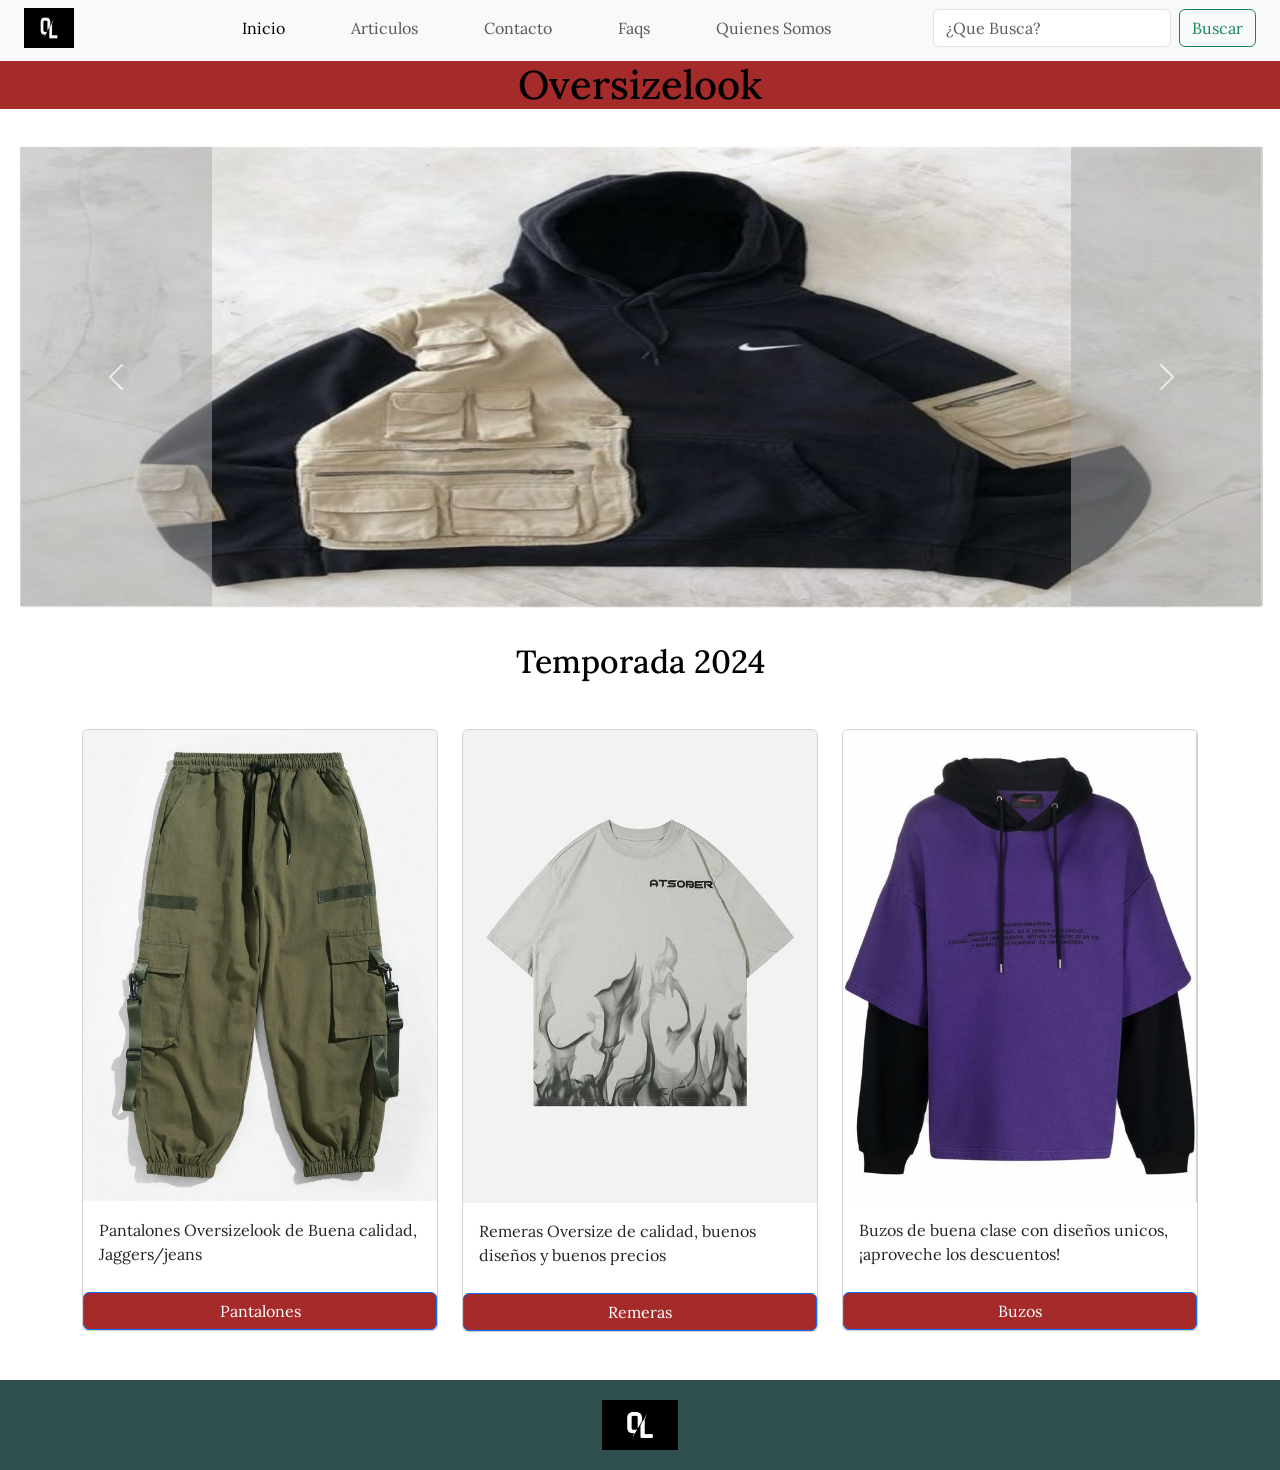
==== index.html @ c61d261a "primer commit" ====
<!DOCTYPE html>
<html lang="en">
<head>
    <meta charset="UTF-8">
    <meta name="viewport" content="width=device-width, initial-scale=1.0">

    <!--Google Fonts-->
    <link rel="preconnect" href="https://fonts.googleapis.com">
    <link rel="preconnect" href="https://fonts.gstatic.com" crossorigin>
    <link href="https://fonts.googleapis.com/css2?family=Lora:ital,wght@0,400..700;1,400..700&display=swap" rel="stylesheet">

    <!--BS-->
    <link href="https://cdn.jsdelivr.net/npm/bootstrap@5.3.3/dist/css/bootstrap.min.css" rel="stylesheet" integrity="sha384-QWTKZyjpPEjISv5WaRU9OFeRpok6YctnYmDr5pNlyT2bRjXh0JMhjY6hW+ALEwIH" crossorigin="anonymous">

    <!--CSS main-->
    <link rel="stylesheet" href="./css/main.css">
    <title>Oversizelook</title>
</head>
<body>
    
    <header>

        <nav class="navbar navbar-expand-lg bg-body-tertiary">
          <div class="container-fluid">
              <!--Logo-navbar (imagen)-->
              <div class="logo-navbar">
                  <div class="container">
                      <a class="navbar-brand" href="./index.html">
                      <img src="./assets/oversizelook.jpg" alt="logo-OversizeLook" width="50" height="40">
                      </a>
                  </div>
              </div>
              <div class="collapse navbar-collapse" id="navbarNav">
                <ul class="navbar-nav">
                  <li class="nav-item">
                    <a class="nav-link active" aria-current="page" href="./index.html">Inicio</a>
                  </li>
                  <li class="nav-item">
                    <a class="nav-link" href="./pages/articulos.html">Articulos</a>
                  </li>
                  <li class="nav-item">
                    <a class="nav-link" href="./pages/contacto.html">Contacto</a>
                  </li>
                  <li class="nav-item">
                    <a class="nav-link" href="./pages/faqs.html">Faqs</a>
                  </li>
                  <li class="nav-item">
                    <a class="nav-link" href="./pages/quienes-somos.html">Quienes Somos</a>
                  </li>
                </ul>
              </div>
                <!--Buscador-navbar-->
              <div class="buscador-navbar">
                <div class="container-fluid">
                  <form class="d-flex" role="search">
                    <input class="form-control me-2" type="search" placeholder="¿Que Busca?" aria-label="Search">
                    <button class="btn btn-outline-success" type="submit">Buscar</button>
                  </form>
                </div>
              </div>
            </div>
         </nav>
          <!--Titulo Primary Index-->
          <div class="titulo-index Dfz-sm">
            <h1>
                Oversizelook
            </h1>
          </div>

    </header>

    <main>
        <!--Carrousel-->

        <section class="carousel-inicio">
          <div id="carouselExample" class="carousel slide">
            <div class="carousel-inner">
              <div class="carousel-item active">
                <img src="./assets/buzo-nike.jpg" class="d-block w-100" alt="buzo bi-color beige con negro y varios bolsillos">
              </div>
              <div class="carousel-item">
                <img src="./assets/pantalon3.jpg" class="d-block w-100" alt="pantalon jean color negro con varios bolsillos">
              </div>
              <div class="carousel-item">
                <img src="./assets/remera-oversize.jpg" class="d-block w-100" alt="Remera negra con diseño blanco debajo">
              </div>
            </div>
            <button class="carousel-control-prev" type="button" data-bs-target="#carouselExample" data-bs-slide="prev">
              <span class="carousel-control-prev-icon" aria-hidden="true"></span>
              <span class="visually-hidden">Previous</span>
            </button>
            <button class="carousel-control-next" type="button" data-bs-target="#carouselExample" data-bs-slide="next">
              <span class="carousel-control-next-icon" aria-hidden="true"></span>
              <span class="visually-hidden">Next</span>
            </button>
          </div>
        </section>

          <!--Second title-->
        <div class="second-title">
          <h2>Temporada 2024</h2>
        </div>

              <!--CONTENEDORES CARD-->
          
        <section class="container mb-4">
          <div class="row">

            <!--contenedor 1-->

            <div class="col-md-4 mb-4">
              <div class="cards-index">
                <div class="card">
                    <img src="./assets/pantalon2.jpg" class="card-img-top" alt="jagger verde con tirantes verdes">
                    <div class="card-body">
                    <p class="card-text">Pantalones Oversizelook de Buena calidad, Jaggers/jeans</p>
                    </div>
                    <a href="./pages/articulos.html#pantalones" class="btn btn-primary">Pantalones</a>
                </div>
              </div>
            </div>

            <!--contenedor 2-->

            <div class="col-md-4 mb-4">
              <div class="cards-index">
                <div class="card">
                    <img src="./assets/remera-oversize-blanca.jpg" class="card-img-top" alt="remera blanca con diseño de flamas">
                    <div class="card-body">
                    <p class="card-text">Remeras Oversize de calidad, buenos diseños y buenos precios</p>
                    </div>
                    <a href="./pages/articulos.html#remeras" class="btn btn-primary">Remeras</a>
                </div>
              </div>
            </div>
            <!--contenedor 3-->
            <div class="col-md-4 mb-4">
              <div class="cards-index">
                <div class="card">
                    <img src="./assets/buzo-nike4.jpg" class="card-img-top" alt="buzo color violeta con negro">
                    <div class="card-body">
                    <p class="card-text">Buzos de buena clase con diseños unicos, ¡aproveche los descuentos!</p>
                    </div>
                    <a href="./pages/articulos.html#buzos" class="btn btn-primary">Buzos</a>
                </div>
              </div>
            </div>
          </div>
        </section>

    </main>

    <footer>

      <div class="logo-footer">
        <img src="./assets/oversizelook.jpg" alt="Logo-footer">
      </div>

        <!--BS script-->
        <script src="https://cdn.jsdelivr.net/npm/@popperjs/core@2.11.8/dist/umd/popper.min.js" integrity="sha384-I7E8VVD/ismYTF4hNIPjVp/Zjvgyol6VFvRkX/vR+Vc4jQkC+hVqc2pM8ODewa9r" crossorigin="anonymous"></script>

        <script src="https://cdn.jsdelivr.net/npm/bootstrap@5.3.3/dist/js/bootstrap.min.js" integrity="sha384-0pUGZvbkm6XF6gxjEnlmuGrJXVbNuzT9qBBavbLwCsOGabYfZo0T0to5eqruptLy" crossorigin="anonymous"></script>

    </footer>
</body>
</html>
---- css/main.css ----
@charset "UTF-8";
* {
  font-family: "Lora", serif;
}

/*M A P A S*/
.color-title-tomato {
  background-color: tomato;
}

.Dfz-xs {
  font-size: 10px;
}

.Dfz-sm {
  font-size: 2em;
}

.Dfz-md {
  font-size: 20px;
}

.Dfz-xl {
  font-size: 25px;
}

/*NAVBAR GENERAL*/
/*buscador del navbar*/
.buscador-navbar {
  display: flex;
  justify-content: right;
}

/*IMG DEL LOGO DE NAVBAR*/
.logo-navbar {
  transition: transform 0.2s ease;
}
.logo-navbar:hover {
  transform: scale(1.1);
}

/*Separacion de "inicio|articulos|etc.."*/
.navbar-nav li {
  margin-left: 50px;
  transition: transform 0.2s ease;
}
.navbar-nav li:hover {
  transform: scale(1.1);
}

/*Para centrar más las cosas del navbar*/
#navbarNav {
  display: flex;
  justify-content: space-around;
}

.navbar-nav {
  margin: auto;
}

.navbar-collapse {
  justify-content: space-between;
}

/*CARROUSEL*/
.carousel-inicio img {
  display: flex;
  justify-content: center;
  height: 500px;
  margin: 1px;
  margin-top: 10px;
  padding: 20px 20px 20px 20px;
  width: auto;
}

.carousel-control-next {
  background-color: darkgrey;
  margin-right: 17px;
  margin-bottom: 22px;
  margin-top: 30px;
  margin-left: 0px;
}

.carousel-control-prev {
  background-color: darkgray;
  margin-right: 15px;
  margin-bottom: 22px;
  margin-top: 30px;
  margin-left: 20px;
}

/*TODO EL INDEX HASTA AVISAR CAMBIO DE PAGINA*/
/*Primer titulo h1 index*/
.titulo-index h1 {
  background-color: brown;
  display: flex;
  justify-content: center;
  color: black;
  margin-top: 5px;
  padding: 0%;
}

/*PAGE - Quienes Somos*/
.qs_title {
  display: flex;
  justify-content: center;
  margin-bottom: 20px;
  margin-top: 10px;
}

/*Segundo titulo h2 index*/
.second-title {
  display: flex;
  justify-content: center;
  margin: 10px 10px 10px 10px;
  padding: 5px 5px 30px 5px;
  color: black;
}

/*3cards de el index*/
.cards-index {
  transition: transform 0.2s ease;
}
.cards-index:hover {
  transform: scale(1.1);
}

/*Color de los botones de las 3 cards del index*/
.btn-primary {
  background-color: brown;
  margin-top: 10px;
}

/*PAGE - ARTICULOS*/
.title-article h1 {
  font-size: 30px;
  display: flex;
  justify-content: center;
  color: black;
  margin-bottom: 20px;
  margin-top: 10px;
}

.article-secondTitle h2 {
  font-size: 30px;
  display: flex;
  justify-content: center;
  color: black;
  margin-bottom: 20px;
  margin-top: 10px;
}

.article-thirdTitle {
  font-size: 30px;
  display: flex;
  justify-content: center;
  color: black;
  margin-bottom: 20px;
  margin-top: 10px;
}

/*Cards de articulos*/
.card-articulos {
  max-width: 300px;
  margin: auto;
  transition: transform 0.2s ease;
}
.card-articulos:hover {
  transform: scale(1.1);
}

.card-articulos img {
  height: 200px;
  object-fit: cover;
}

/*PAGE - CONTACTO*/
.container-formulario input {
  background-color: #a9a9a9;
}

.primary-titleForm h1 {
  font-family: "Trebuchet MS", "Lucida Sans Unicode", "Lucida Grande", "Lucida Sans", Arial, sans-serif;
  font-size: 35px;
  display: flex;
  justify-content: center;
  background-color: #800000;
  color: white;
  margin-top: 20px;
}

.email-container {
  padding-top: 20px;
  margin-right: 15px;
}

.form-select {
  background-color: dodgerblue;
}

.box-text textarea {
  background-color: #a9a9a9;
}

.box-text label {
  display: flex;
  padding: 3px;
}

/*PAGE DE FAQS*/
.pregunta-faqs {
  background-color: cadetblue;
  color: black;
  margin: 0px;
}

.respuestas p {
  padding-left: 6px;
  padding-bottom: auto;
  margin-bottom: 20px;
  color: black;
}

/*PAGE DE QUIENES SOMOS*/
.qs_secondTitle {
  display: flex;
  justify-content: center;
  margin-bottom: 20px;
  margin-top: 10px;
}

.image-container {
  display: flex;
  justify-content: space-around;
}
.image-container img {
  width: 350px;
  height: auto;
  margin: 0 10px;
  border-style: groove;
  border-color: greenyellow;
}

@keyframes spin-once {
  100% {
    transform: rotate(360deg);
  }
}
.image {
  width: 200px;
  height: 200px;
  transition: transform 0.3s ease;
}

.image:hover {
  animation: spin-once 1s forwards;
}

.description_qs {
  font-family: "Ubuntu", sans-serif;
  font-size: 1.1em;
  line-height: 1.6;
  margin-top: 20px;
  background-color: white;
  color: black;
  display: flex;
  text-align: center;
}

.description_qs p {
  margin-bottom: 1.5em;
  margin-right: 4px;
  padding-right: 10px;
  padding-left: 10px;
}

.description_qs_dos {
  font-size: 1.1em;
  line-height: 1.6;
  margin-top: 20px;
  background-color: rgb(13, 196, 13);
  color: white;
  display: flex;
  justify-content: center;
}

/*FOOTRE GENERAL (para todas las pages)*/
.logo-footer {
  display: flex;
  justify-content: center;
  width: 100%;
  height: 50px;
}

footer {
  background-color: #2f4f4f;
  margin-top: 20px;
  padding: 20px;
}

/*# sourceMappingURL=main.css.map */
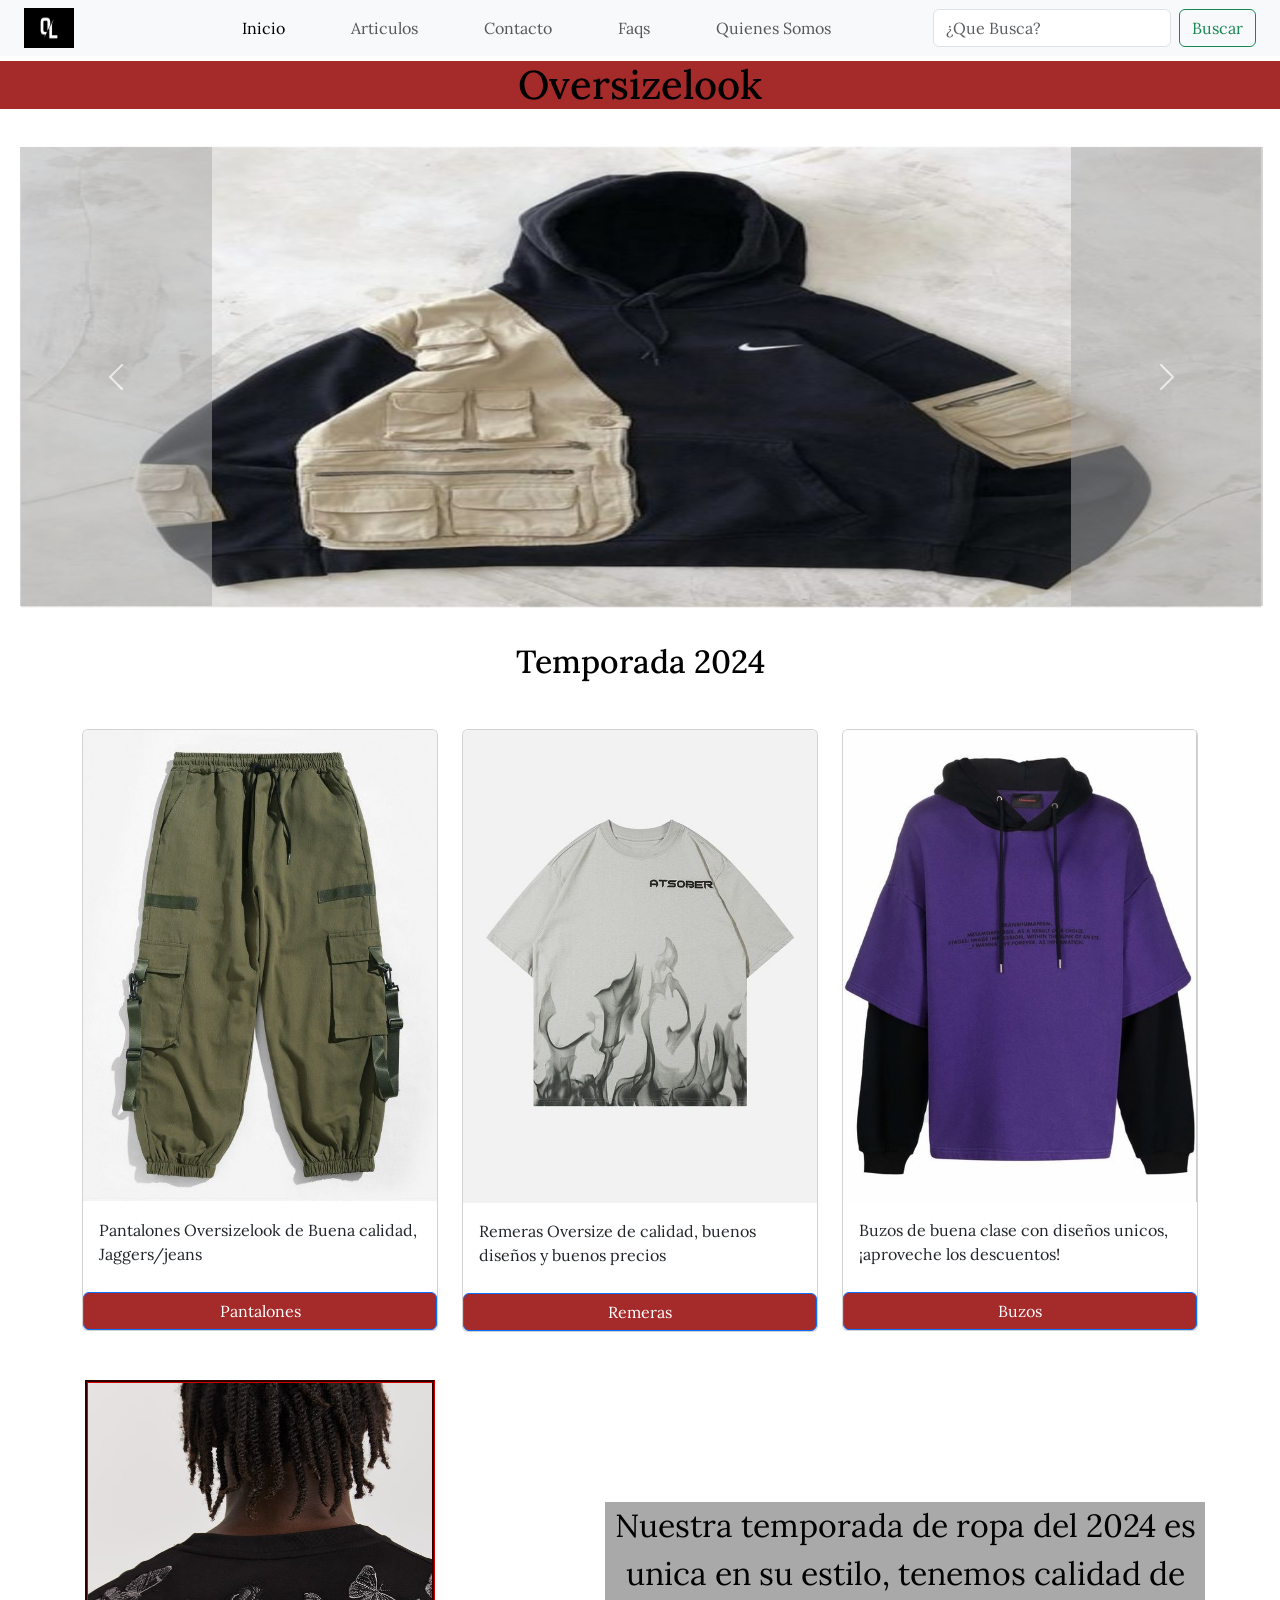
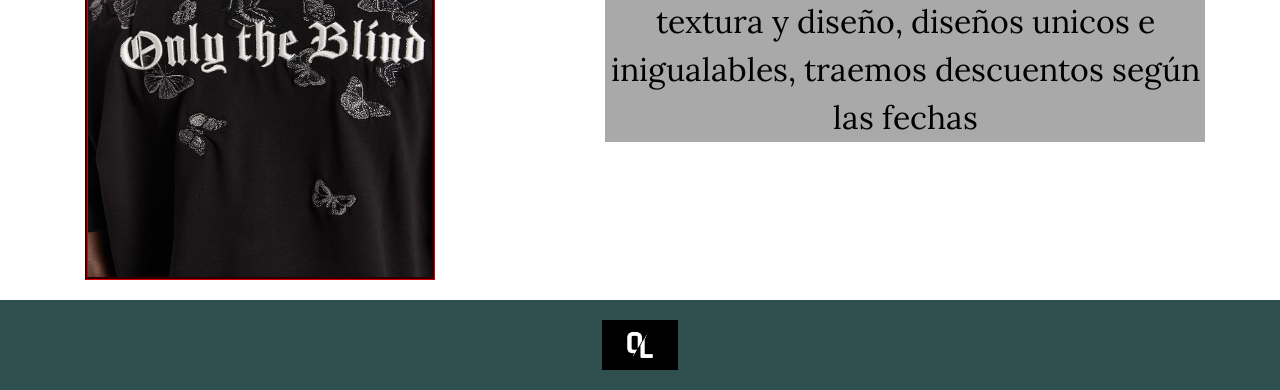
==== commit f0f2edee: "Agregué una img y un parrafo en el index para poder meter mas cosas en mi pagina, tambien añadi otra" ====
--- a/index.html
+++ b/index.html
@@ -148,6 +148,11 @@
           </div>
         </section>
 
+        <div class="parrafo-index Dfz-sm imagen-index contenedor">
+          <img src="./assets/img-index.jpg" alt="modelo con trensa de pelo con remera negra">
+          <p>Nuestra temporada de ropa del 2024 es unica en su estilo, tenemos calidad de textura y diseño, diseños unicos e inigualables, traemos descuentos según las fechas</p>
+        </div>
+
     </main>
 
     <footer>
--- a/css/main.css
+++ b/css/main.css
@@ -131,6 +131,38 @@
   margin-top: 10px;
 }
 
+/*Parrafo de abajo de las cards*/
+.parrafo-index p {
+  max-width: 600px;
+  text-align: center;
+  margin-left: 10px;
+  background-color: #a9a9a9;
+  color: black;
+}
+
+.contenedor {
+  display: flex;
+  justify-content: center;
+  align-items: center;
+}
+
+/* Imagen que está debajo de las cards*/
+.imagen-index {
+  display: flex;
+  justify-content: space-around;
+}
+.imagen-index img {
+  width: 350px;
+  height: 500px;
+  margin: 0 10px;
+  border-style: groove;
+  border-color: #800000;
+  transition: transform 0.2s ease;
+}
+.imagen-index img:hover {
+  transform: scale(1.1);
+}
+
 /*PAGE - ARTICULOS*/
 .title-article h1 {
   font-size: 30px;
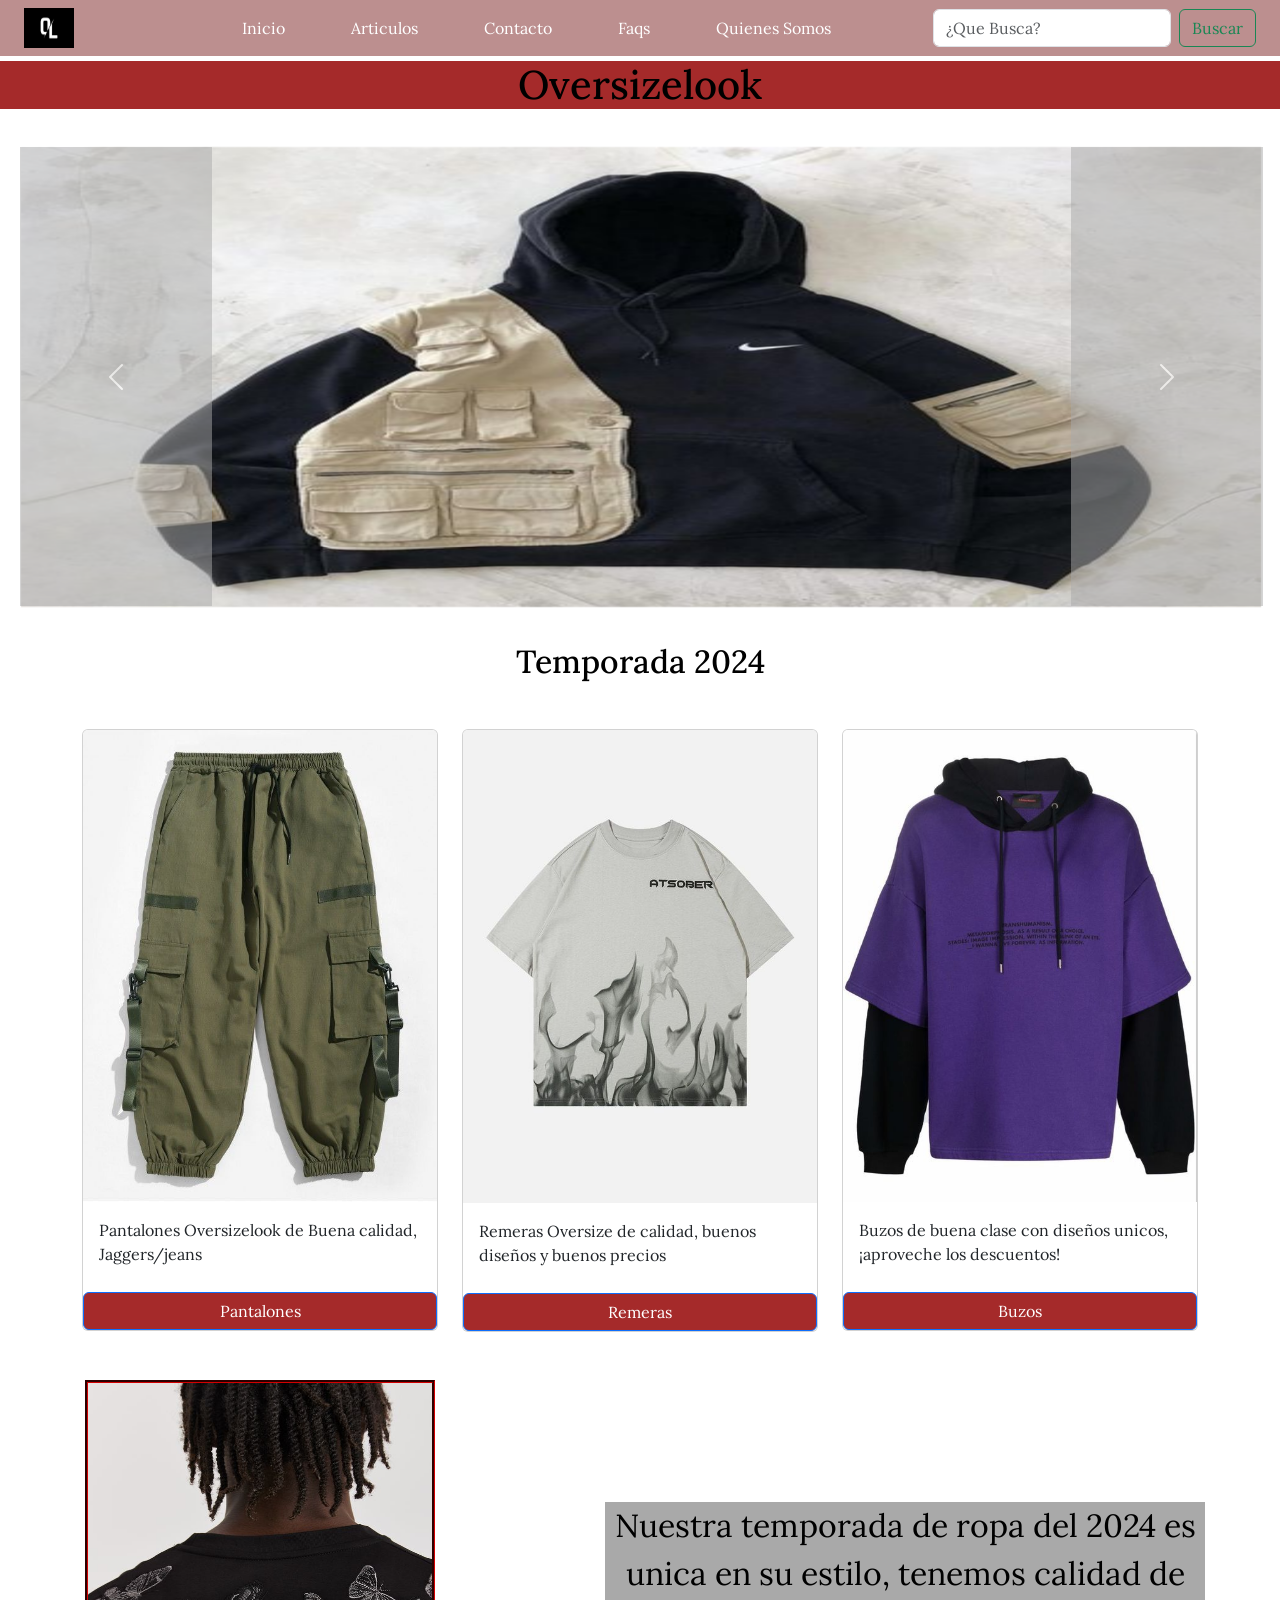
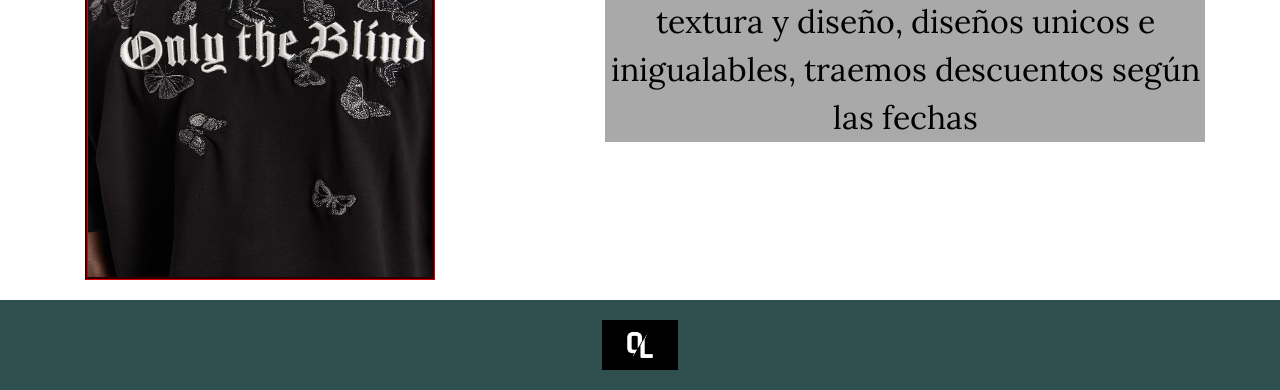
==== commit d279f977: "[Actualizacion], Le cambié el color a las letras y a el Navbar en general, añadí mas cards con Ropa " ====
--- a/index.html
+++ b/index.html
@@ -20,7 +20,7 @@
     
     <header>
 
-        <nav class="navbar navbar-expand-lg bg-body-tertiary">
+        <nav class="navbar navbar-expand-lg">
           <div class="container-fluid">
               <!--Logo-navbar (imagen)-->
               <div class="logo-navbar">
@@ -33,7 +33,7 @@
               <div class="collapse navbar-collapse" id="navbarNav">
                 <ul class="navbar-nav">
                   <li class="nav-item">
-                    <a class="nav-link active" aria-current="page" href="./index.html">Inicio</a>
+                    <a class="nav-link" aria-current="page" href="./index.html">Inicio</a>
                   </li>
                   <li class="nav-item">
                     <a class="nav-link" href="./pages/articulos.html">Articulos</a>
--- a/css/main.css
+++ b/css/main.css
@@ -46,6 +46,14 @@
 }
 .navbar-nav li:hover {
   transform: scale(1.1);
+}
+
+.navbar-expand-lg {
+  background-color: #bc8f8f;
+}
+
+.nav-link {
+  color: white;
 }
 
 /*Para centrar más las cosas del navbar*/
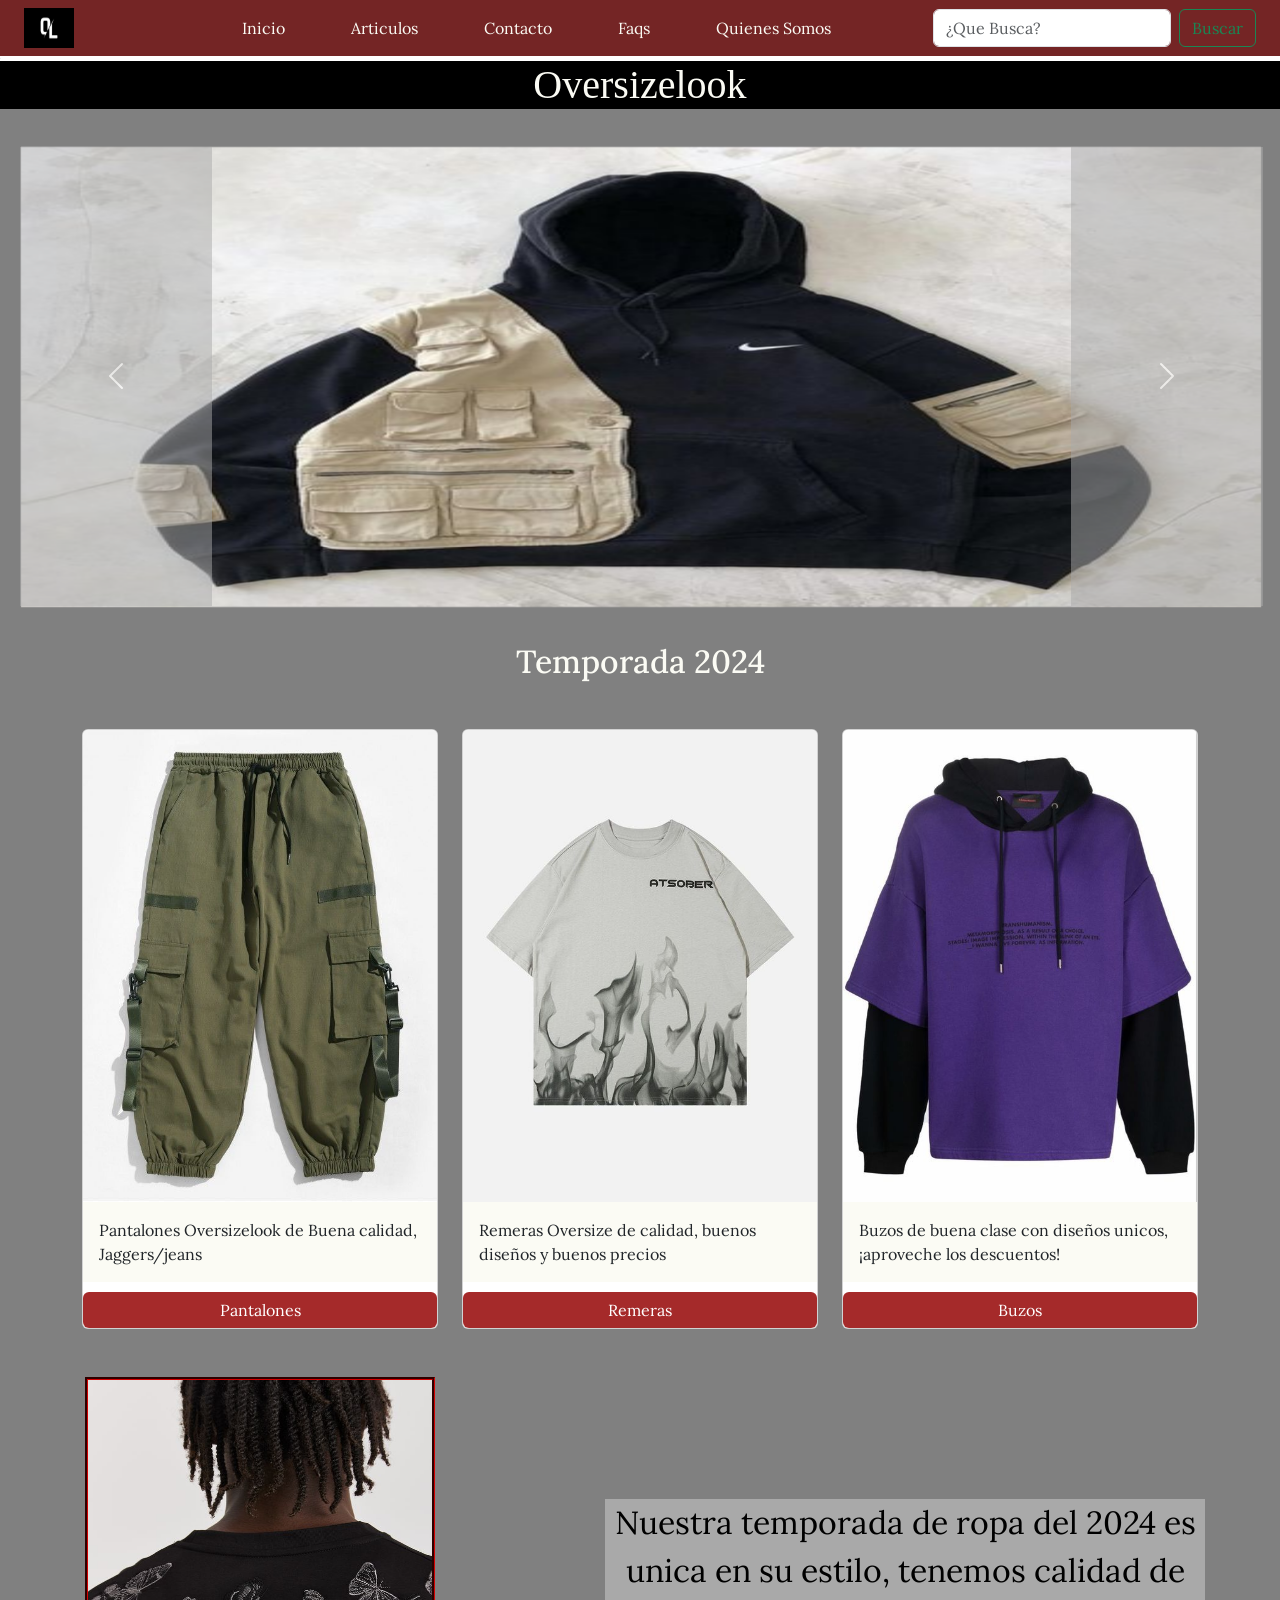
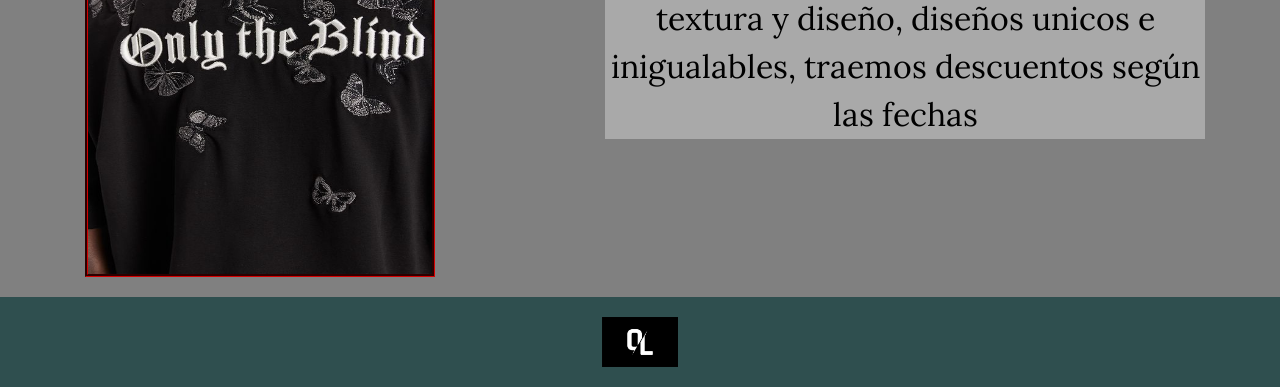
==== commit 28a1e271: "[Actualizacion] Hice un cambio total en los colores, tambien hice unos cambios en el color de el bor" ====
--- a/index.html
+++ b/index.html
@@ -60,6 +60,9 @@
               </div>
             </div>
          </nav>
+         <div class="linea-blanca">
+         <p>.</p>
+        </div>
           <!--Titulo Primary Index-->
           <div class="titulo-index Dfz-sm">
             <h1>
--- a/css/main.css
+++ b/css/main.css
@@ -4,8 +4,8 @@
 }
 
 /*M A P A S*/
-.color-title-tomato {
-  background-color: tomato;
+.color-title-black {
+  background-color: black;
 }
 
 .Dfz-xs {
@@ -49,11 +49,11 @@
 }
 
 .navbar-expand-lg {
-  background-color: #bc8f8f;
+  background-color: #742525;
 }
 
 .nav-link {
-  color: white;
+  color: #fbfbf4;
 }
 
 /*Para centrar más las cosas del navbar*/
@@ -99,12 +99,26 @@
 
 /*TODO EL INDEX HASTA AVISAR CAMBIO DE PAGINA*/
 /*Primer titulo h1 index*/
+body {
+  background-color: grey;
+}
+
+.linea-blanca {
+  background-color: white;
+}
+
+.linea-blanca p {
+  margin-bottom: 0px;
+  font-size: 3px;
+}
+
 .titulo-index h1 {
-  background-color: brown;
-  display: flex;
-  justify-content: center;
-  color: black;
-  margin-top: 5px;
+  font-family: serif;
+  background-color: black;
+  display: flex;
+  justify-content: center;
+  color: #fbfbf4;
+  margin-top: 0px;
   padding: 0%;
 }
 
@@ -114,6 +128,8 @@
   justify-content: center;
   margin-bottom: 20px;
   margin-top: 10px;
+  border-style: double;
+  border-color: black;
 }
 
 /*Segundo titulo h2 index*/
@@ -122,7 +138,7 @@
   justify-content: center;
   margin: 10px 10px 10px 10px;
   padding: 5px 5px 30px 5px;
-  color: black;
+  color: #fbfbf4;
 }
 
 /*3cards de el index*/
@@ -137,6 +153,7 @@
 .btn-primary {
   background-color: brown;
   margin-top: 10px;
+  --bs-btn-border-color: none ;
 }
 
 /*Parrafo de abajo de las cards*/
@@ -176,7 +193,7 @@
   font-size: 30px;
   display: flex;
   justify-content: center;
-  color: black;
+  color: #fbfbf4;
   margin-bottom: 20px;
   margin-top: 10px;
 }
@@ -185,7 +202,7 @@
   font-size: 30px;
   display: flex;
   justify-content: center;
-  color: black;
+  color: #fbfbf4;
   margin-bottom: 20px;
   margin-top: 10px;
 }
@@ -194,13 +211,18 @@
   font-size: 30px;
   display: flex;
   justify-content: center;
-  color: black;
+  color: #fbfbf4;
   margin-bottom: 20px;
   margin-top: 10px;
 }
 
 /*Cards de articulos*/
+.card-body {
+  background-color: #fbfbf4;
+}
+
 .card-articulos {
+  background-color: gray;
   max-width: 300px;
   margin: auto;
   transition: transform 0.2s ease;
@@ -216,7 +238,7 @@
 
 /*PAGE - CONTACTO*/
 .container-formulario input {
-  background-color: #a9a9a9;
+  background-color: #fbfbf4;
 }
 
 .primary-titleForm h1 {
@@ -224,8 +246,8 @@
   font-size: 35px;
   display: flex;
   justify-content: center;
-  background-color: #800000;
-  color: white;
+  background-color: black;
+  color: #fbfbf4;
   margin-top: 20px;
 }
 
@@ -235,11 +257,11 @@
 }
 
 .form-select {
-  background-color: dodgerblue;
+  background-color: #fbfbf4;
 }
 
 .box-text textarea {
-  background-color: #a9a9a9;
+  background-color: #fbfbf4;
 }
 
 .box-text label {
@@ -249,7 +271,7 @@
 
 /*PAGE DE FAQS*/
 .pregunta-faqs {
-  background-color: cadetblue;
+  background-color: #fbfbf4;
   color: black;
   margin: 0px;
 }
@@ -258,7 +280,10 @@
   padding-left: 6px;
   padding-bottom: auto;
   margin-bottom: 20px;
-  color: black;
+  color: #fbfbf4;
+  border-style: groove;
+  border-color: black;
+  border-radius: 0.4px;
 }
 
 /*PAGE DE QUIENES SOMOS*/
@@ -278,7 +303,7 @@
   height: auto;
   margin: 0 10px;
   border-style: groove;
-  border-color: greenyellow;
+  border-color: #fbfbf4;
 }
 
 @keyframes spin-once {
@@ -301,7 +326,6 @@
   font-size: 1.1em;
   line-height: 1.6;
   margin-top: 20px;
-  background-color: white;
   color: black;
   display: flex;
   text-align: center;
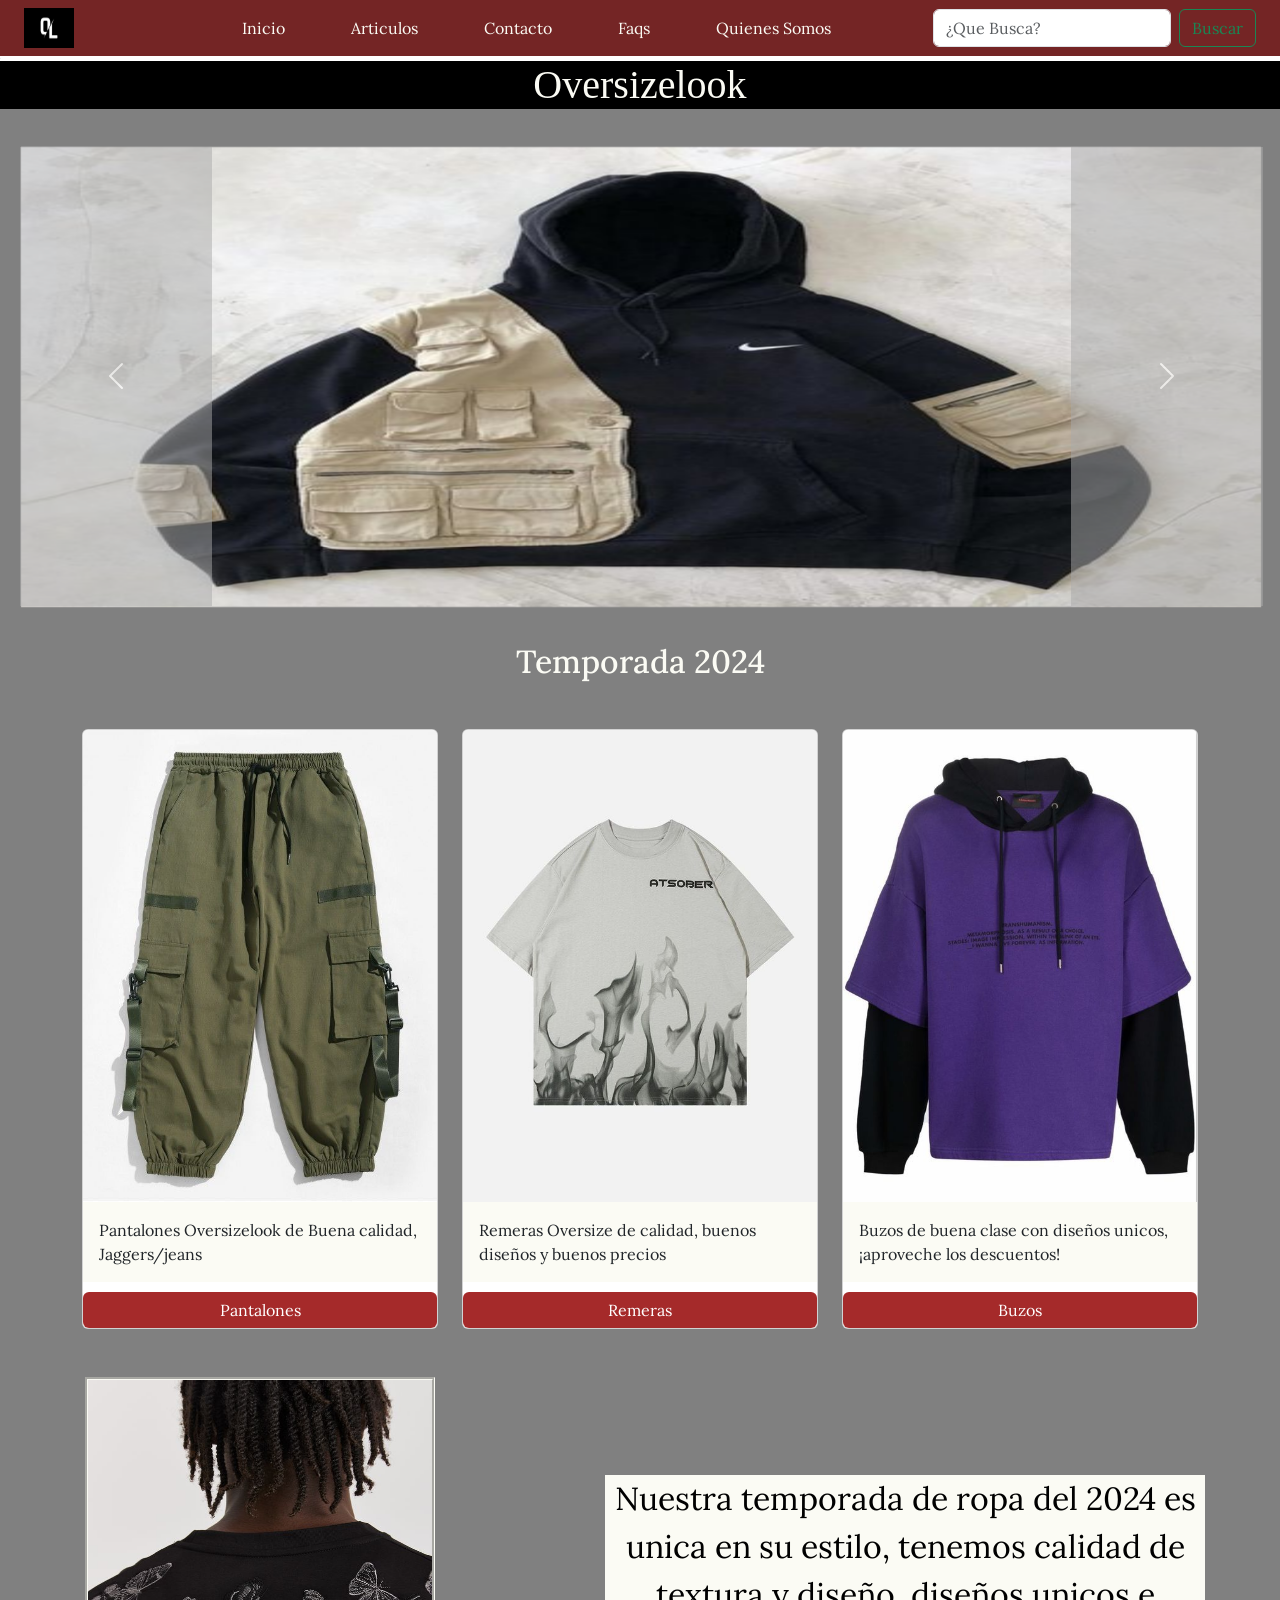
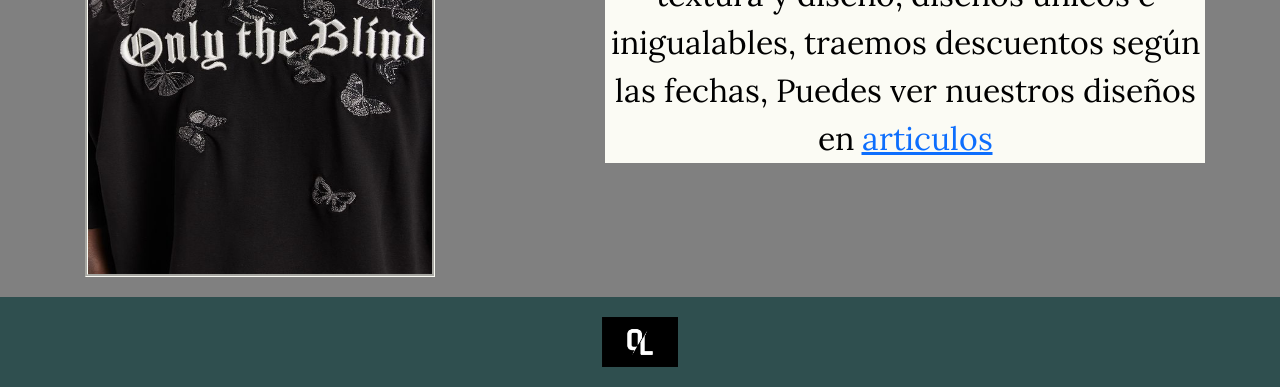
==== commit 85b59018: "[Actualizacion] Añadí el open graph, tambien el keywod y el title bien hecho, tambien actualicé algu" ====
--- a/index.html
+++ b/index.html
@@ -3,18 +3,35 @@
 <head>
     <meta charset="UTF-8">
     <meta name="viewport" content="width=device-width, initial-scale=1.0">
-
+    <meta name="author" content="diego-salazar, Desarrollador frontend">
+    <meta name="keywords" content="tienda de ropa, remeras, buzos, sueteres, chaquetas, pantalones, diseño de ropa, venta de ropa, internet argentina, busqueda de ropa, articulos de tienda, ropa de marca">
+    <!-- HTML Meta Tags -->
+   <meta name="description" content="Tienda de ropa con acceso a Conjuntos opcionales, Remeras, buzos, pantalones y demás, Tienda de ropa administrativa en venta de productos locales nacionales">
+    <!-- Open Graph Meta Tags -->
+    <meta property="og:url" content="https://diegosalazarn.github.io/pf-diego-salazar-coderhouse/">
+    <meta property="og:type" content="website">
+    <meta property="og:title" content="OversizeLook - Tienda de ropa">
+    <meta property="og:description" content="Tienda de ropa con acceso a Conjuntos opcionales, Remeras, buzos, pantalones y demás, Tienda de ropa administrativa en venta de productos locales nacionales">
+    <meta property="og:image" content="https://i.postimg.cc/zvsyYSc2/tienda.jpg">
+    <meta property="og:image:width" content="500">
+    <meta property="og:image:height" content="626">
+    <!-- Twitter Meta Tags -->
+    <meta name="twitter:card" content="summary_large_image">
+    <meta property="twitter:domain" content="diegosalazarn.github.io">
+    <meta property="twitter:url" content="https://diegosalazarn.github.io/pf-diego-salazar-coderhouse/">
+    <meta name="twitter:title" content="OversizeLook - Tienda de ropa">
+    <meta name="twitter:description" content="Tienda de ropa con acceso a Conjuntos opcionales, Remeras, buzos, pantalones y demás, Tienda de ropa administrativa en venta de productos locales nacionales">
+   <meta name="twitter:image" content="https://i.postimg.cc/zvsyYSc2/tienda.jpg">
     <!--Google Fonts-->
     <link rel="preconnect" href="https://fonts.googleapis.com">
     <link rel="preconnect" href="https://fonts.gstatic.com" crossorigin>
     <link href="https://fonts.googleapis.com/css2?family=Lora:ital,wght@0,400..700;1,400..700&display=swap" rel="stylesheet">
-
     <!--BS-->
     <link href="https://cdn.jsdelivr.net/npm/bootstrap@5.3.3/dist/css/bootstrap.min.css" rel="stylesheet" integrity="sha384-QWTKZyjpPEjISv5WaRU9OFeRpok6YctnYmDr5pNlyT2bRjXh0JMhjY6hW+ALEwIH" crossorigin="anonymous">
 
     <!--CSS main-->
     <link rel="stylesheet" href="./css/main.css">
-    <title>Oversizelook</title>
+    <title>OversizeLook - Tienda de ropa</title>
 </head>
 <body>
     
@@ -153,7 +170,7 @@
 
         <div class="parrafo-index Dfz-sm imagen-index contenedor">
           <img src="./assets/img-index.jpg" alt="modelo con trensa de pelo con remera negra">
-          <p>Nuestra temporada de ropa del 2024 es unica en su estilo, tenemos calidad de textura y diseño, diseños unicos e inigualables, traemos descuentos según las fechas</p>
+          <p>Nuestra temporada de ropa del 2024 es unica en su estilo, tenemos calidad de textura y diseño, diseños unicos e inigualables, traemos descuentos según las fechas, Puedes ver nuestros diseños en <a href="./pages/articulos.html">articulos</a></p>
         </div>
 
     </main>
--- a/css/main.css
+++ b/css/main.css
@@ -122,12 +122,39 @@
   padding: 0%;
 }
 
+/*PAGE- Articulos*/
+.title-article h1 {
+  font-size: 30px;
+  display: flex;
+  justify-content: center;
+  color: #fbfbf4;
+  margin-bottom: 20px;
+  margin-top: 0px;
+}
+
+/*PAGE- Contacto*/
+.primary-titleForm h1 {
+  font-family: "Trebuchet MS", "Lucida Sans Unicode", "Lucida Grande", "Lucida Sans", Arial, sans-serif;
+  font-size: 35px;
+  display: flex;
+  justify-content: center;
+  background-color: black;
+  color: #fbfbf4;
+  margin-top: 0px;
+}
+
+/*PAGE - Faqs*/
+.pf-titulo {
+  background-color: black;
+  color: #fbfbf4;
+}
+
 /*PAGE - Quienes Somos*/
 .qs_title {
   display: flex;
   justify-content: center;
   margin-bottom: 20px;
-  margin-top: 10px;
+  margin-top: 0px;
   border-style: double;
   border-color: black;
 }
@@ -161,7 +188,7 @@
   max-width: 600px;
   text-align: center;
   margin-left: 10px;
-  background-color: #a9a9a9;
+  background-color: #fbfbf4;
   color: black;
 }
 
@@ -181,7 +208,7 @@
   height: 500px;
   margin: 0 10px;
   border-style: groove;
-  border-color: #800000;
+  border-color: #fbfbf4;
   transition: transform 0.2s ease;
 }
 .imagen-index img:hover {
@@ -189,15 +216,6 @@
 }
 
 /*PAGE - ARTICULOS*/
-.title-article h1 {
-  font-size: 30px;
-  display: flex;
-  justify-content: center;
-  color: #fbfbf4;
-  margin-bottom: 20px;
-  margin-top: 10px;
-}
-
 .article-secondTitle h2 {
   font-size: 30px;
   display: flex;
@@ -239,16 +257,6 @@
 /*PAGE - CONTACTO*/
 .container-formulario input {
   background-color: #fbfbf4;
-}
-
-.primary-titleForm h1 {
-  font-family: "Trebuchet MS", "Lucida Sans Unicode", "Lucida Grande", "Lucida Sans", Arial, sans-serif;
-  font-size: 35px;
-  display: flex;
-  justify-content: center;
-  background-color: black;
-  color: #fbfbf4;
-  margin-top: 20px;
 }
 
 .email-container {
@@ -326,7 +334,7 @@
   font-size: 1.1em;
   line-height: 1.6;
   margin-top: 20px;
-  color: black;
+  color: #fbfbf4;
   display: flex;
   text-align: center;
 }
@@ -343,7 +351,7 @@
   line-height: 1.6;
   margin-top: 20px;
   background-color: rgb(13, 196, 13);
-  color: white;
+  color: #fbfbf4;
   display: flex;
   justify-content: center;
 }
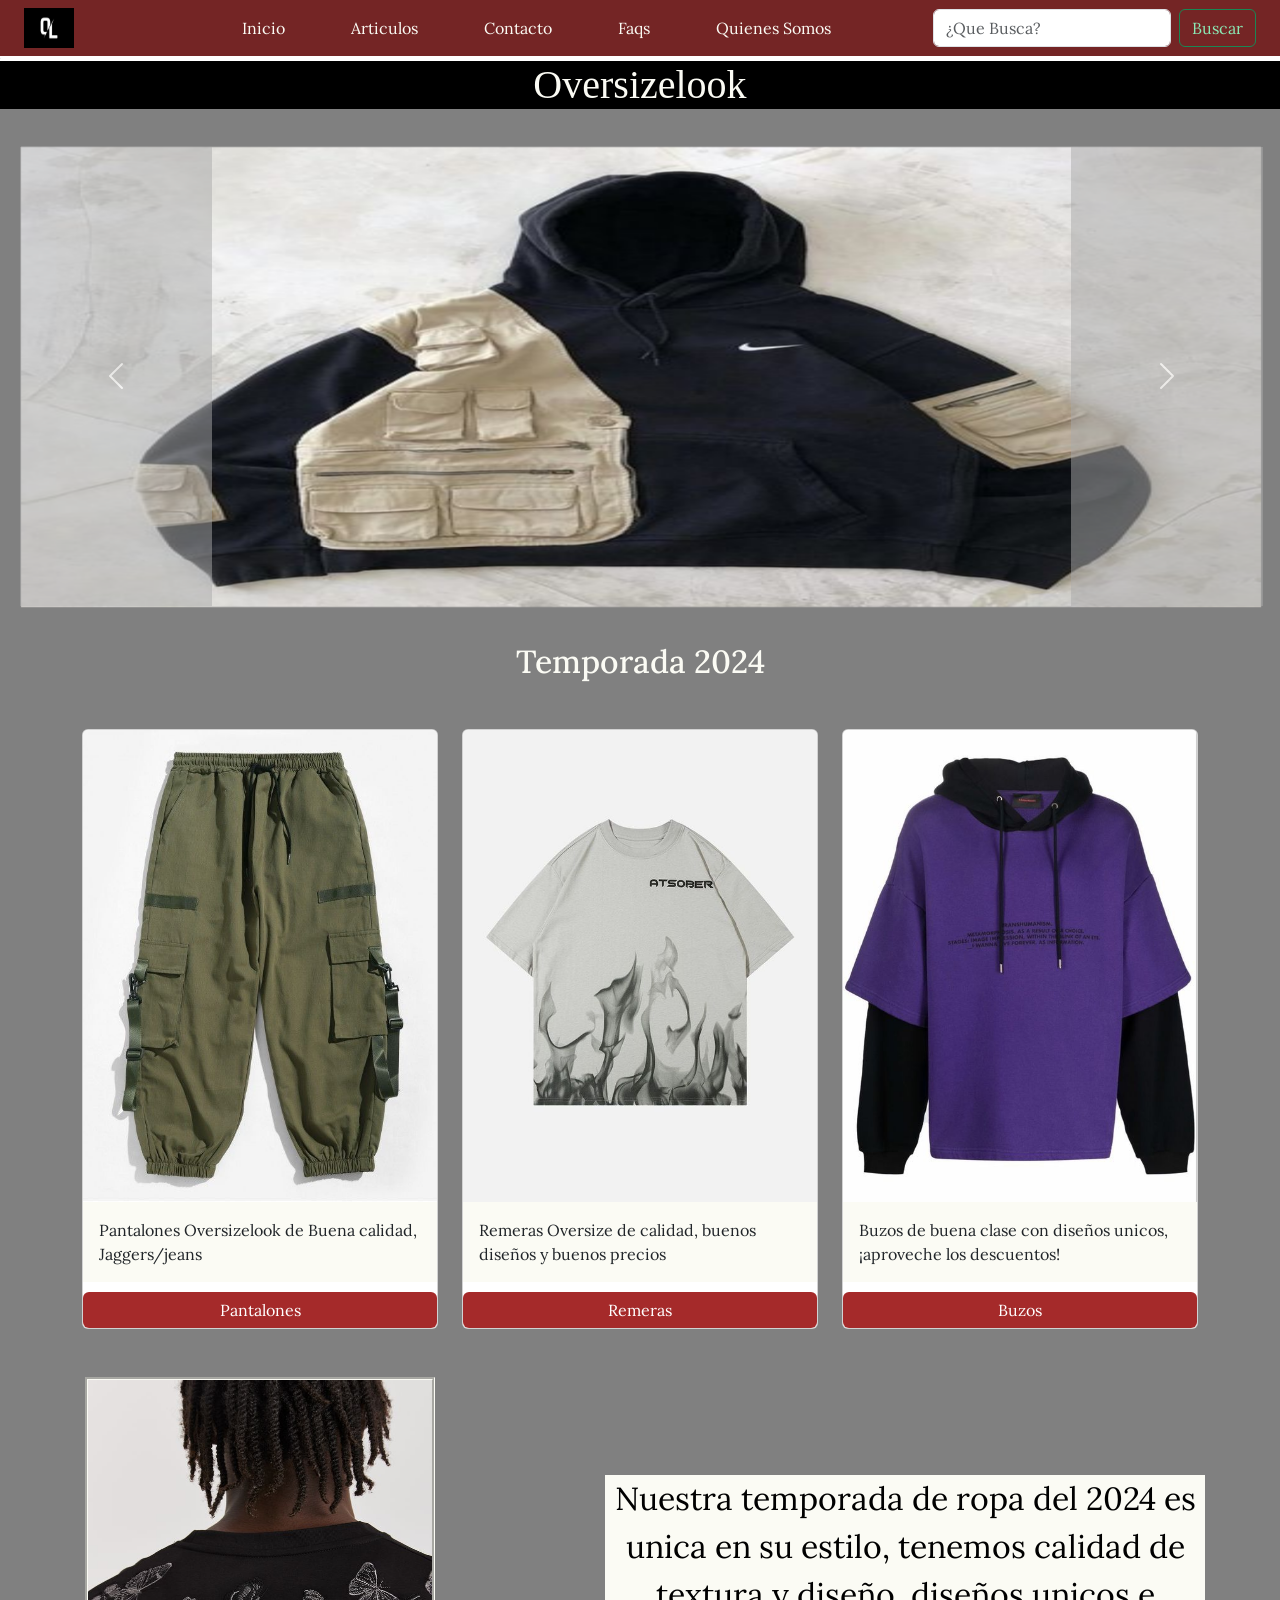
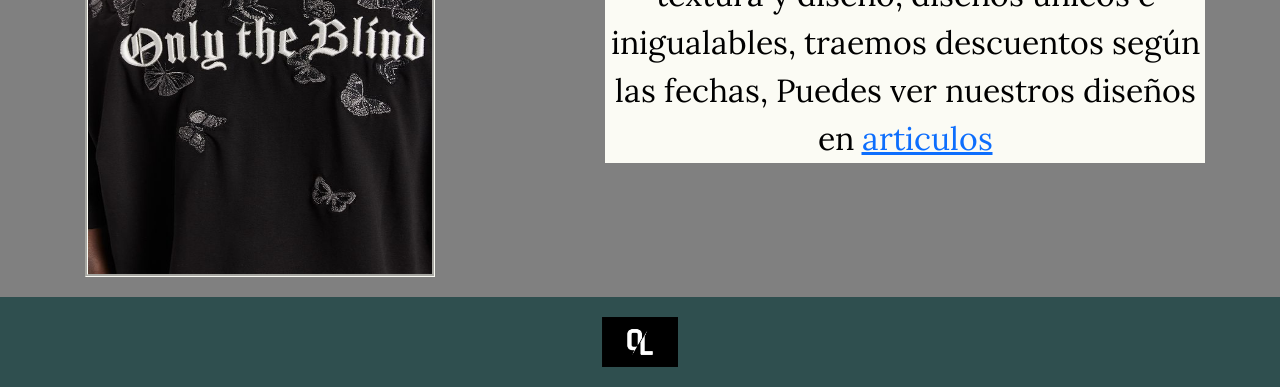
==== commit 6b16d8d2: "[actualizacion] le agregué titulos a todas las img, acomodé todas las descriptiones de el open graph" ====
--- a/index.html
+++ b/index.html
@@ -6,7 +6,7 @@
     <meta name="author" content="diego-salazar, Desarrollador frontend">
     <meta name="keywords" content="tienda de ropa, remeras, buzos, sueteres, chaquetas, pantalones, diseño de ropa, venta de ropa, internet argentina, busqueda de ropa, articulos de tienda, ropa de marca">
     <!-- HTML Meta Tags -->
-   <meta name="description" content="Tienda de ropa con acceso a Conjuntos opcionales, Remeras, buzos, pantalones y demás, Tienda de ropa administrativa en venta de productos locales nacionales">
+    <meta name="description" content="Tienda de ropa con acceso a Conjuntos opcionales, Remeras, buzos, pantalones y demás, Tienda de ropa administrativa en venta de productos locales nacionales">
     <!-- Open Graph Meta Tags -->
     <meta property="og:url" content="https://diegosalazarn.github.io/pf-diego-salazar-coderhouse/">
     <meta property="og:type" content="website">
@@ -21,7 +21,7 @@
     <meta property="twitter:url" content="https://diegosalazarn.github.io/pf-diego-salazar-coderhouse/">
     <meta name="twitter:title" content="OversizeLook - Tienda de ropa">
     <meta name="twitter:description" content="Tienda de ropa con acceso a Conjuntos opcionales, Remeras, buzos, pantalones y demás, Tienda de ropa administrativa en venta de productos locales nacionales">
-   <meta name="twitter:image" content="https://i.postimg.cc/zvsyYSc2/tienda.jpg">
+    <meta name="twitter:image" content="https://i.postimg.cc/zvsyYSc2/tienda.jpg">
     <!--Google Fonts-->
     <link rel="preconnect" href="https://fonts.googleapis.com">
     <link rel="preconnect" href="https://fonts.gstatic.com" crossorigin>
@@ -31,7 +31,7 @@
 
     <!--CSS main-->
     <link rel="stylesheet" href="./css/main.css">
-    <title>OversizeLook - Tienda de ropa</title>
+    <title>OversizeLook - Tienda de ropa exclusiva</title>
 </head>
 <body>
     
@@ -43,7 +43,7 @@
               <div class="logo-navbar">
                   <div class="container">
                       <a class="navbar-brand" href="./index.html">
-                      <img src="./assets/oversizelook.jpg" alt="logo-OversizeLook" width="50" height="40">
+                      <img src="./assets/oversizelook.jpg" alt="logo-OversizeLook" title="Logo-navbar" width="50" height="40">
                       </a>
                   </div>
               </div>
@@ -96,13 +96,13 @@
           <div id="carouselExample" class="carousel slide">
             <div class="carousel-inner">
               <div class="carousel-item active">
-                <img src="./assets/buzo-nike.jpg" class="d-block w-100" alt="buzo bi-color beige con negro y varios bolsillos">
+                <img src="./assets/buzo-nike.jpg" class="d-block w-100" title="buzo bi-color beige con negro y varios bolsillos" alt="buzo bi-color beige con negro y varios bolsillos">
               </div>
               <div class="carousel-item">
-                <img src="./assets/pantalon3.jpg" class="d-block w-100" alt="pantalon jean color negro con varios bolsillos">
+                <img src="./assets/pantalon3.jpg" class="d-block w-100" title="pantalon jean color negro con varios bolsillos" alt="pantalon jean color negro con varios bolsillos">
               </div>
               <div class="carousel-item">
-                <img src="./assets/remera-oversize.jpg" class="d-block w-100" alt="Remera negra con diseño blanco debajo">
+                <img src="./assets/remera-oversize.jpg" class="d-block w-100" title="Remera negra con diseño blanco debajo" alt="Remera negra con diseño blanco debajo">
               </div>
             </div>
             <button class="carousel-control-prev" type="button" data-bs-target="#carouselExample" data-bs-slide="prev">
@@ -131,7 +131,7 @@
             <div class="col-md-4 mb-4">
               <div class="cards-index">
                 <div class="card">
-                    <img src="./assets/pantalon2.jpg" class="card-img-top" alt="jagger verde con tirantes verdes">
+                    <img src="./assets/pantalon2.jpg" class="card-img-top" title="jagger verde con tirantes verdes" alt="jagger verde con tirantes verdes">
                     <div class="card-body">
                     <p class="card-text">Pantalones Oversizelook de Buena calidad, Jaggers/jeans</p>
                     </div>
@@ -145,7 +145,7 @@
             <div class="col-md-4 mb-4">
               <div class="cards-index">
                 <div class="card">
-                    <img src="./assets/remera-oversize-blanca.jpg" class="card-img-top" alt="remera blanca con diseño de flamas">
+                    <img src="./assets/remera-oversize-blanca.jpg" class="card-img-top" title="remera blanca con diseño de flamas" alt="remera blanca con diseño de flamas">
                     <div class="card-body">
                     <p class="card-text">Remeras Oversize de calidad, buenos diseños y buenos precios</p>
                     </div>
@@ -157,7 +157,7 @@
             <div class="col-md-4 mb-4">
               <div class="cards-index">
                 <div class="card">
-                    <img src="./assets/buzo-nike4.jpg" class="card-img-top" alt="buzo color violeta con negro">
+                    <img src="./assets/buzo-nike4.jpg" class="card-img-top" title="buzo color violeta con negro" alt="buzo de color violeta con negro">
                     <div class="card-body">
                     <p class="card-text">Buzos de buena clase con diseños unicos, ¡aproveche los descuentos!</p>
                     </div>
@@ -169,7 +169,7 @@
         </section>
 
         <div class="parrafo-index Dfz-sm imagen-index contenedor">
-          <img src="./assets/img-index.jpg" alt="modelo con trensa de pelo con remera negra">
+          <img src="./assets/img-index.jpg" title="modelo con trensa de pelo con remera negra" alt="modelo con trensa de pelo con remera negra">
           <p>Nuestra temporada de ropa del 2024 es unica en su estilo, tenemos calidad de textura y diseño, diseños unicos e inigualables, traemos descuentos según las fechas, Puedes ver nuestros diseños en <a href="./pages/articulos.html">articulos</a></p>
         </div>
 
@@ -178,7 +178,7 @@
     <footer>
 
       <div class="logo-footer">
-        <img src="./assets/oversizelook.jpg" alt="Logo-footer">
+        <img src="./assets/oversizelook.jpg" title="Logo-footer" alt="Logo-footer">
       </div>
 
         <!--BS script-->
--- a/css/main.css
+++ b/css/main.css
@@ -29,6 +29,11 @@
 .buscador-navbar {
   display: flex;
   justify-content: right;
+}
+
+/*btn buscar*/
+.btn-outline-success {
+  color: #8BE9B5;
 }
 
 /*IMG DEL LOGO DE NAVBAR*/
